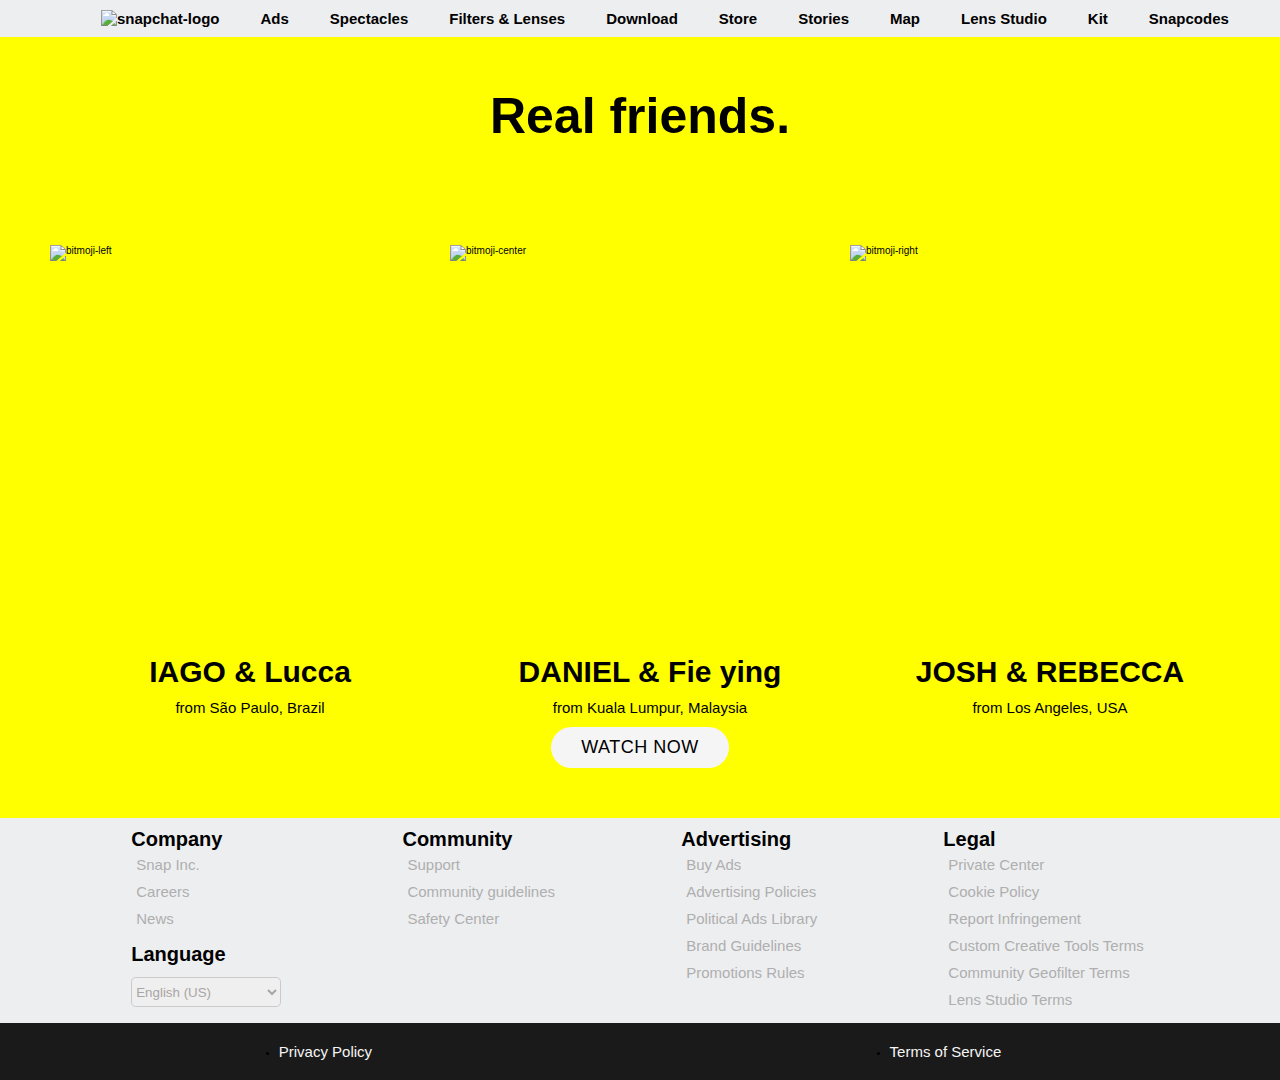
==== snap/snap.html @ 70f156e4 "snap" ====
<!DOCTYPE html>
<html lang="en">

<head>
    <meta charset="UTF-8">
    <meta name="viewport" content="width=device-width, initial-scale=1.0">
    <title>Document</title>
    <link rel="stylesheet" href="style.css">
</head>

<body>
    <nav>
        <ul>
            <a href="https://www.snapchat.com/" class="nav-link"><img
                    src="https://i1.faceprep.in/ProGrad/snapchat-logo.png" alt="snapchat-logo"></a>
            <li><a href="https://www.snapchat.com/ads" class="nav-link">Ads </a></li>
            <li><a href="https://www.spectacles.com/" class="nav-link">Spectacles </a></li>
            <li><a href="https://www.snapchat.com/create" class="nav-link">Filters & Lenses </a></li>
            <li><a href="https://www.snapchat.com/download" class="nav-link">Download </a></li>
            <li><a href="https://store.snapchat.com/" class="nav-link">Store </a></li>
            <li><a href="https://story.snapchat.com/" class="nav-link">Stories </a></li>
            <li><a href="https://map.snapchat.com/" class="nav-link">Map </a></li>
            <li><a href="https://lensstudio.snapchat.com/" class="nav-link">Lens Studio </a></li>
            <li><a href="https://kit.snapchat.com/" class="nav-link">Kit </a></li>
            <li><a href="https://scan.snapchat.com/" class="nav-link link1">Snapcodes </a></li>
        </ul>
    </nav>
    <header>
        <h1>Real friends.</h1>
    </header>
    <section>
        <div>
            <div>
                <img src="https://i1.faceprep.in/ProGrad/bitmoji-left.png" class="ali" alt="bitmoji-left">
                <div>
                    <h1>IAGO & Lucca</h1>
                </div>
                <p>from São Paulo, Brazil</p>

            </div>
            <div>
                <img src="https://i1.faceprep.in/ProGrad/bitmoji-center.png" class="ali" alt="bitmoji-center">
                <div>
                    <h1>DANIEL & Fie ying</h1>
                </div>
                <p>from Kuala Lumpur, Malaysia</p>

            </div>
            <div>
                <img src="https://i1.faceprep.in/ProGrad/bitmoji-right.png" class="ali" alt="bitmoji-right">
                <div>
                    <h1>JOSH & REBECCA</h1>
                </div>
                <p>from Los Angeles, USA</p>

            </div>
        </div>
        <br>
        <div>
            <a href="#" class="watch-bu">WATCH NOW</a>
        </div>
    </section>
    <article>
        <div>
            <h3>Company</h3>
            <ul>
                <li><a href="https://snap.com/en-US">Snap Inc.</a></li>
                <li><a href="https://careers.snap.com/">Careers</a></li>
                <li><a href="https://snap.com/en-US/news/">News</a></li>
            </ul>
            <br>
            <h3>Language</h3>
            <br>
            <select name="language" class="lang1" id="#">
                <option value="English (US)">English (US)</option>
                <option value="Dansk">Dansk</option>
                <option value="Deutsch">Deutsch</option>
                <option value="English (UK)">English (UK)</option>
                <option value="Español">Español</option>
                <option value="Français">Français</option>
                <option value="Italiano">Italiano</option>
                <option value="Nederlands">Nederlands</option>
                <option value="日本語">日本語</option>
                <option value="Norsk">Norsk</option>
                <option value="português(Brasil)">português(Brasil)</option>
                <option value="Suomi">Suomi</option>
                <option value="Svenska">Svenska</option>
            </select>
        </div>
        <div>
            <h3>Community</h3>
            <ul>
                <li><a href="https://support.snapchat.com/">Support</a></li>
                <li><a href="https://support.snapchat.com/a/guidelines">Community guidelines</a></li>
                <li><a href="https://www.snap.com/safety/safety-center">Safety Center</a></li>
            </ul>
        </div>
        <div>
            <h3>Advertising</h3>
            <ul>
                <li><a href="https://snapchat.com/ads">Buy Ads</a></li>
                <li><a href="https://snap.com/en-US/ad-policies/">Advertising Policies</a></li>
                <li><a href="https://snap.com/en-US/political-ads/">Political Ads Library</a></li>
                <li><a href="https://snap.com/en-US/brand-guidelines/">Brand Guidelines</a></li>
                <li><a href="https://support.snapchat.com/a/promotions-rules">Promotions Rules</a></li>
            </ul>
        </div>
        <div>
            <h3>Legal</h3>
            <ul>
                <li><a href="https://snap.com/en-US/privacy/privacy-center/">Private Center</a></li>
                <li><a href="https://snap.com/en-US/cookie-policy/">Cookie Policy</a></li>
                <li><a href="https://support.snapchat.com/article/infringement-reporting-about">Report Infringement</a>
                </li>
                <li><a href="https://snap.com/en-US/terms/custom-creative-tools/">Custom Creative Tools Terms</a></li>
                <li><a href="https://snapchat.com/create/terms.html">Community Geofilter Terms</a></li>
                <li><a href="https://snap.com/en-US/terms/lens-studio-terms/">Lens Studio Terms</a></li>
            </ul>
        </div>
    </article>
    <footer>
        <ul>
            <li><a href="https://snap.com/en-US/privacy/privacy-policy/">Privacy Policy </a></li><br>
            <li><a href="https://snap.com/en-US/terms/">Terms of Service</a></li>
        </ul>
    </footer>
</body>

</html>
---- snap/style.css ----
@import url('https://fonts.googleapis.com/css2?family=Jacques+Francois+Shadow&display=swap');

* {
    padding: 0;
    margin: 0;
}

nav ul {
    display: flex;
    justify-content: space-evenly;
    align-items: center;
    list-style: none;
    padding: 10px;
}

nav img {
    width: 25px;
    height: 25px;
    border-color: black;
    padding-left: 50px;
}

body {
    font-family: 'Nunito Sans', sans-serif;
    font-size: 10px;
    background-color: #edeef0;
}

.nav-link {
    text-decoration: none;
    color: black;
    font-size: 1.5em;
    font-weight: 600;
    cursor: pointer;
}

h1 {
    font-size: 50px;
    display: flex;
    justify-content: space-around;
    align-items: center;
    background: yellow;
    padding: 50px;
}

section {
    background: yellow;
    padding: 50px;
}

.ali {
    height: 400px;
    width: 400px;

}

section>div>div {
    display: flex;
    flex-direction: column;
    justify-content: space-around;
    align-items: center;
}

section>div>div>div {
    display: flex;
    justify-content: space-between;
    align-items: center;

}

.iago {
    font-size: 20px;

}

section>div {
    display: flex;
    justify-content: space-evenly;
}

section h1 {
    font-size: 30px;
    font-weight: 700;
    padding: 10px;
}

section p {
    font-size: 15px;
}

.watch-bu {
    text-decoration: none;
    font-family: 'Segoe UI', Tahoma, Geneva, Verdana, sans-serif;
    background-color: whitesmoke;
    cursor: pointer;
    font-weight: 500;
    letter-spacing: 0.5px;
    color: black;
    font-size: 1.8em;
    padding: 10px 30px;
    border-radius: 10em;

}

section div a {
    display: flex;
    align-items: center;
    justify-content: center;
}

article {
    padding: 10px;
    display: flex;
    justify-content: space-evenly;
}

article div li {
    list-style: none;
    font-size: 15px;
    padding: 5px;
}

article div li a {
    text-decoration: none;
    color: rgb(175, 175, 175);
}

article div h3 {
    font-size: 20px;
    font-weight: 600;
}

.lang1 {
    width: 150px;
    height: 30px;
    border-color: rgb(202, 202, 202);
    color: rgb(168, 165, 165);
    background: rgb(240, 239, 239);
    border-radius: .35em;
}

footer {
    background: rgb(27, 26, 26);


}

footer ul li a {
    text-decoration: none;
    font-size: 15px;
    color: whitesmoke;
}

footer ul {
    padding: 20px;
    display: flex;
    flex-direction: row;
    justify-content: space-evenly;
}
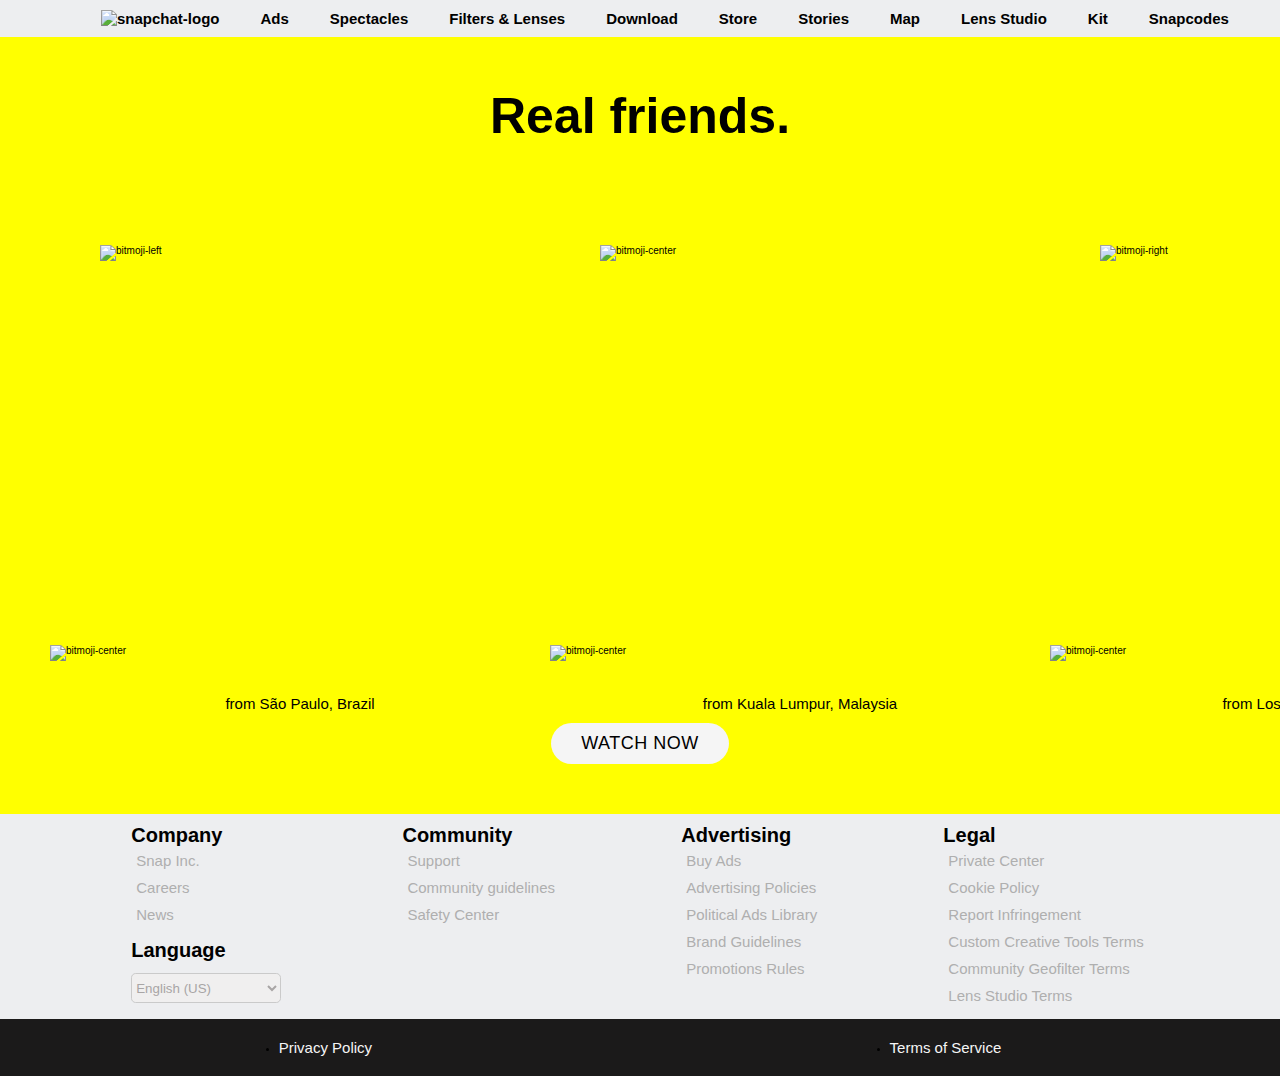
==== commit 2e4c6276: "final snap my level best" ====
--- a/snap/snap.html
+++ b/snap/snap.html
@@ -1,129 +1,227 @@
 <!DOCTYPE html>
 <html lang="en">
+  <head>
+    <meta charset="UTF-8" />
+    <meta name="viewport" content="width=device-width, initial-scale=1.0" />
+    <title>Document</title>
+    <link rel="stylesheet" href="style.css" />
+  </head>
 
-<head>
-    <meta charset="UTF-8">
-    <meta name="viewport" content="width=device-width, initial-scale=1.0">
-    <title>Document</title>
-    <link rel="stylesheet" href="style.css">
-</head>
+  <body>
+    <nav>
+      <ul>
+        <a href="https://www.snapchat.com/" class="nav-link"
+          ><img
+            src="https://i1.faceprep.in/ProGrad/snapchat-logo.png"
+            alt="snapchat-logo"
+        /></a>
 
-<body>
-    <nav>
-        <ul>
-            <a href="https://www.snapchat.com/" class="nav-link"><img
-                    src="https://i1.faceprep.in/ProGrad/snapchat-logo.png" alt="snapchat-logo"></a>
-            <li><a href="https://www.snapchat.com/ads" class="nav-link">Ads </a></li>
-            <li><a href="https://www.spectacles.com/" class="nav-link">Spectacles </a></li>
-            <li><a href="https://www.snapchat.com/create" class="nav-link">Filters & Lenses </a></li>
-            <li><a href="https://www.snapchat.com/download" class="nav-link">Download </a></li>
-            <li><a href="https://store.snapchat.com/" class="nav-link">Store </a></li>
-            <li><a href="https://story.snapchat.com/" class="nav-link">Stories </a></li>
-            <li><a href="https://map.snapchat.com/" class="nav-link">Map </a></li>
-            <li><a href="https://lensstudio.snapchat.com/" class="nav-link">Lens Studio </a></li>
-            <li><a href="https://kit.snapchat.com/" class="nav-link">Kit </a></li>
-            <li><a href="https://scan.snapchat.com/" class="nav-link link1">Snapcodes </a></li>
-        </ul>
+        <li>
+          <a href="https://www.snapchat.com/ads" class="nav-link">Ads </a>
+        </li>
+        <li>
+          <a href="https://www.spectacles.com/" class="nav-link">Spectacles </a>
+        </li>
+        <li>
+          <a href="https://www.snapchat.com/create" class="nav-link"
+            >Filters & Lenses
+          </a>
+        </li>
+        <li>
+          <a href="https://www.snapchat.com/download" class="nav-link"
+            >Download
+          </a>
+        </li>
+        <li>
+          <a href="https://store.snapchat.com/" class="nav-link">Store </a>
+        </li>
+        <li>
+          <a href="https://story.snapchat.com/" class="nav-link">Stories </a>
+        </li>
+        <li><a href="https://map.snapchat.com/" class="nav-link">Map </a></li>
+        <li>
+          <a href="https://lensstudio.snapchat.com/" class="nav-link"
+            >Lens Studio
+          </a>
+        </li>
+        <li><a href="https://kit.snapchat.com/" class="nav-link">Kit </a></li>
+        <li>
+          <a href="https://scan.snapchat.com/" class="nav-link link1"
+            >Snapcodes
+          </a>
+        </li>
+      </ul>
     </nav>
     <header>
-        <h1>Real friends.</h1>
+      <h1>Real friends.</h1>
     </header>
     <section>
+      <div>
         <div>
-            <div>
-                <img src="https://i1.faceprep.in/ProGrad/bitmoji-left.png" class="ali" alt="bitmoji-left">
-                <div>
-                    <h1>IAGO & Lucca</h1>
-                </div>
-                <p>from São Paulo, Brazil</p>
-
-            </div>
-            <div>
-                <img src="https://i1.faceprep.in/ProGrad/bitmoji-center.png" class="ali" alt="bitmoji-center">
-                <div>
-                    <h1>DANIEL & Fie ying</h1>
-                </div>
-                <p>from Kuala Lumpur, Malaysia</p>
-
-            </div>
-            <div>
-                <img src="https://i1.faceprep.in/ProGrad/bitmoji-right.png" class="ali" alt="bitmoji-right">
-                <div>
-                    <h1>JOSH & REBECCA</h1>
-                </div>
-                <p>from Los Angeles, USA</p>
-
-            </div>
+          <img
+            src="https://i1.faceprep.in/ProGrad/bitmoji-left.png"
+            class="ali"
+            alt="bitmoji-left"
+          />
+          <div>
+            <img
+              src="https://www.snapchat.com/images/takeover/real-friends/names-left-3.png"
+              class="ali1"
+              alt="bitmoji-center"
+            />
+          </div>
+          <p>from São Paulo, Brazil</p>
         </div>
-        <br>
         <div>
-            <a href="#" class="watch-bu">WATCH NOW</a>
+          <img
+            src="https://i1.faceprep.in/ProGrad/bitmoji-center.png"
+            class="ali"
+            alt="bitmoji-center"
+          />
+          <div>
+            <img
+              src="https://www.snapchat.com/images/takeover/real-friends/names-center-3.png"
+              class="ali1"
+              alt="bitmoji-center"
+            />
+          </div>
+          <p>from Kuala Lumpur, Malaysia</p>
         </div>
+        <div>
+          <img
+            src="https://i1.faceprep.in/ProGrad/bitmoji-right.png"
+            class="ali"
+            alt="bitmoji-right"
+          />
+          <div>
+            <img
+              src="https://www.snapchat.com/images/takeover/real-friends/names-right-3.png"
+              class="ali1"
+              alt="bitmoji-center"
+            />
+          </div>
+          <p>from Los Angeles, USA</p>
+        </div>
+      </div>
+      <br />
+      <div>
+        <a href="#" class="watch-bu">WATCH NOW</a>
+      </div>
     </section>
     <article>
-        <div>
-            <h3>Company</h3>
-            <ul>
-                <li><a href="https://snap.com/en-US">Snap Inc.</a></li>
-                <li><a href="https://careers.snap.com/">Careers</a></li>
-                <li><a href="https://snap.com/en-US/news/">News</a></li>
-            </ul>
-            <br>
-            <h3>Language</h3>
-            <br>
-            <select name="language" class="lang1" id="#">
-                <option value="English (US)">English (US)</option>
-                <option value="Dansk">Dansk</option>
-                <option value="Deutsch">Deutsch</option>
-                <option value="English (UK)">English (UK)</option>
-                <option value="Español">Español</option>
-                <option value="Français">Français</option>
-                <option value="Italiano">Italiano</option>
-                <option value="Nederlands">Nederlands</option>
-                <option value="日本語">日本語</option>
-                <option value="Norsk">Norsk</option>
-                <option value="português(Brasil)">português(Brasil)</option>
-                <option value="Suomi">Suomi</option>
-                <option value="Svenska">Svenska</option>
-            </select>
-        </div>
-        <div>
-            <h3>Community</h3>
-            <ul>
-                <li><a href="https://support.snapchat.com/">Support</a></li>
-                <li><a href="https://support.snapchat.com/a/guidelines">Community guidelines</a></li>
-                <li><a href="https://www.snap.com/safety/safety-center">Safety Center</a></li>
-            </ul>
-        </div>
-        <div>
-            <h3>Advertising</h3>
-            <ul>
-                <li><a href="https://snapchat.com/ads">Buy Ads</a></li>
-                <li><a href="https://snap.com/en-US/ad-policies/">Advertising Policies</a></li>
-                <li><a href="https://snap.com/en-US/political-ads/">Political Ads Library</a></li>
-                <li><a href="https://snap.com/en-US/brand-guidelines/">Brand Guidelines</a></li>
-                <li><a href="https://support.snapchat.com/a/promotions-rules">Promotions Rules</a></li>
-            </ul>
-        </div>
-        <div>
-            <h3>Legal</h3>
-            <ul>
-                <li><a href="https://snap.com/en-US/privacy/privacy-center/">Private Center</a></li>
-                <li><a href="https://snap.com/en-US/cookie-policy/">Cookie Policy</a></li>
-                <li><a href="https://support.snapchat.com/article/infringement-reporting-about">Report Infringement</a>
-                </li>
-                <li><a href="https://snap.com/en-US/terms/custom-creative-tools/">Custom Creative Tools Terms</a></li>
-                <li><a href="https://snapchat.com/create/terms.html">Community Geofilter Terms</a></li>
-                <li><a href="https://snap.com/en-US/terms/lens-studio-terms/">Lens Studio Terms</a></li>
-            </ul>
-        </div>
+      <div>
+        <h3>Company</h3>
+        <ul>
+          <li><a href="https://snap.com/en-US">Snap Inc.</a></li>
+          <li><a href="https://careers.snap.com/">Careers</a></li>
+          <li><a href="https://snap.com/en-US/news/">News</a></li>
+        </ul>
+        <br />
+        <h3>Language</h3>
+        <br />
+        <select name="language" class="lang1" id="#">
+          <option value="English (US)">English (US)</option>
+          <option value="Dansk">Dansk</option>
+          <option value="Deutsch">Deutsch</option>
+          <option value="English (UK)">English (UK)</option>
+          <option value="Español">Español</option>
+          <option value="Français">Français</option>
+          <option value="Italiano">Italiano</option>
+          <option value="Nederlands">Nederlands</option>
+          <option value="日本語">日本語</option>
+          <option value="Norsk">Norsk</option>
+          <option value="português(Brasil)">português(Brasil)</option>
+          <option value="Suomi">Suomi</option>
+          <option value="Svenska">Svenska</option>
+        </select>
+      </div>
+      <div>
+        <h3>Community</h3>
+        <ul>
+          <li><a href="https://support.snapchat.com/">Support</a></li>
+          <li>
+            <a href="https://support.snapchat.com/a/guidelines"
+              >Community guidelines</a
+            >
+          </li>
+          <li>
+            <a href="https://www.snap.com/safety/safety-center"
+              >Safety Center</a
+            >
+          </li>
+        </ul>
+      </div>
+      <div>
+        <h3>Advertising</h3>
+        <ul>
+          <li><a href="https://snapchat.com/ads">Buy Ads</a></li>
+          <li>
+            <a href="https://snap.com/en-US/ad-policies/"
+              >Advertising Policies</a
+            >
+          </li>
+          <li>
+            <a href="https://snap.com/en-US/political-ads/"
+              >Political Ads Library</a
+            >
+          </li>
+          <li>
+            <a href="https://snap.com/en-US/brand-guidelines/"
+              >Brand Guidelines</a
+            >
+          </li>
+          <li>
+            <a href="https://support.snapchat.com/a/promotions-rules"
+              >Promotions Rules</a
+            >
+          </li>
+        </ul>
+      </div>
+      <div>
+        <h3>Legal</h3>
+        <ul>
+          <li>
+            <a href="https://snap.com/en-US/privacy/privacy-center/"
+              >Private Center</a
+            >
+          </li>
+          <li>
+            <a href="https://snap.com/en-US/cookie-policy/">Cookie Policy</a>
+          </li>
+          <li>
+            <a
+              href="https://support.snapchat.com/article/infringement-reporting-about"
+              >Report Infringement</a
+            >
+          </li>
+          <li>
+            <a href="https://snap.com/en-US/terms/custom-creative-tools/"
+              >Custom Creative Tools Terms</a
+            >
+          </li>
+          <li>
+            <a href="https://snapchat.com/create/terms.html"
+              >Community Geofilter Terms</a
+            >
+          </li>
+          <li>
+            <a href="https://snap.com/en-US/terms/lens-studio-terms/"
+              >Lens Studio Terms</a
+            >
+          </li>
+        </ul>
+      </div>
     </article>
     <footer>
-        <ul>
-            <li><a href="https://snap.com/en-US/privacy/privacy-policy/">Privacy Policy </a></li><br>
-            <li><a href="https://snap.com/en-US/terms/">Terms of Service</a></li>
-        </ul>
+      <ul>
+        <li>
+          <a href="https://snap.com/en-US/privacy/privacy-policy/"
+            >Privacy Policy
+          </a>
+        </li>
+        <br />
+        <li><a href="https://snap.com/en-US/terms/">Terms of Service</a></li>
+      </ul>
     </footer>
-</body>
-
-</html>+  </body>
+</html>
--- a/snap/style.css
+++ b/snap/style.css
@@ -78,10 +78,9 @@
     justify-content: space-evenly;
 }
 
-section h1 {
-    font-size: 30px;
-    font-weight: 700;
-    padding: 10px;
+.ali1 {
+    width: 500px;
+    height: 50px;
 }
 
 section p {
@@ -151,6 +150,7 @@
     color: whitesmoke;
 }
 
+/* tried my best to clone*/
 footer ul {
     padding: 20px;
     display: flex;
